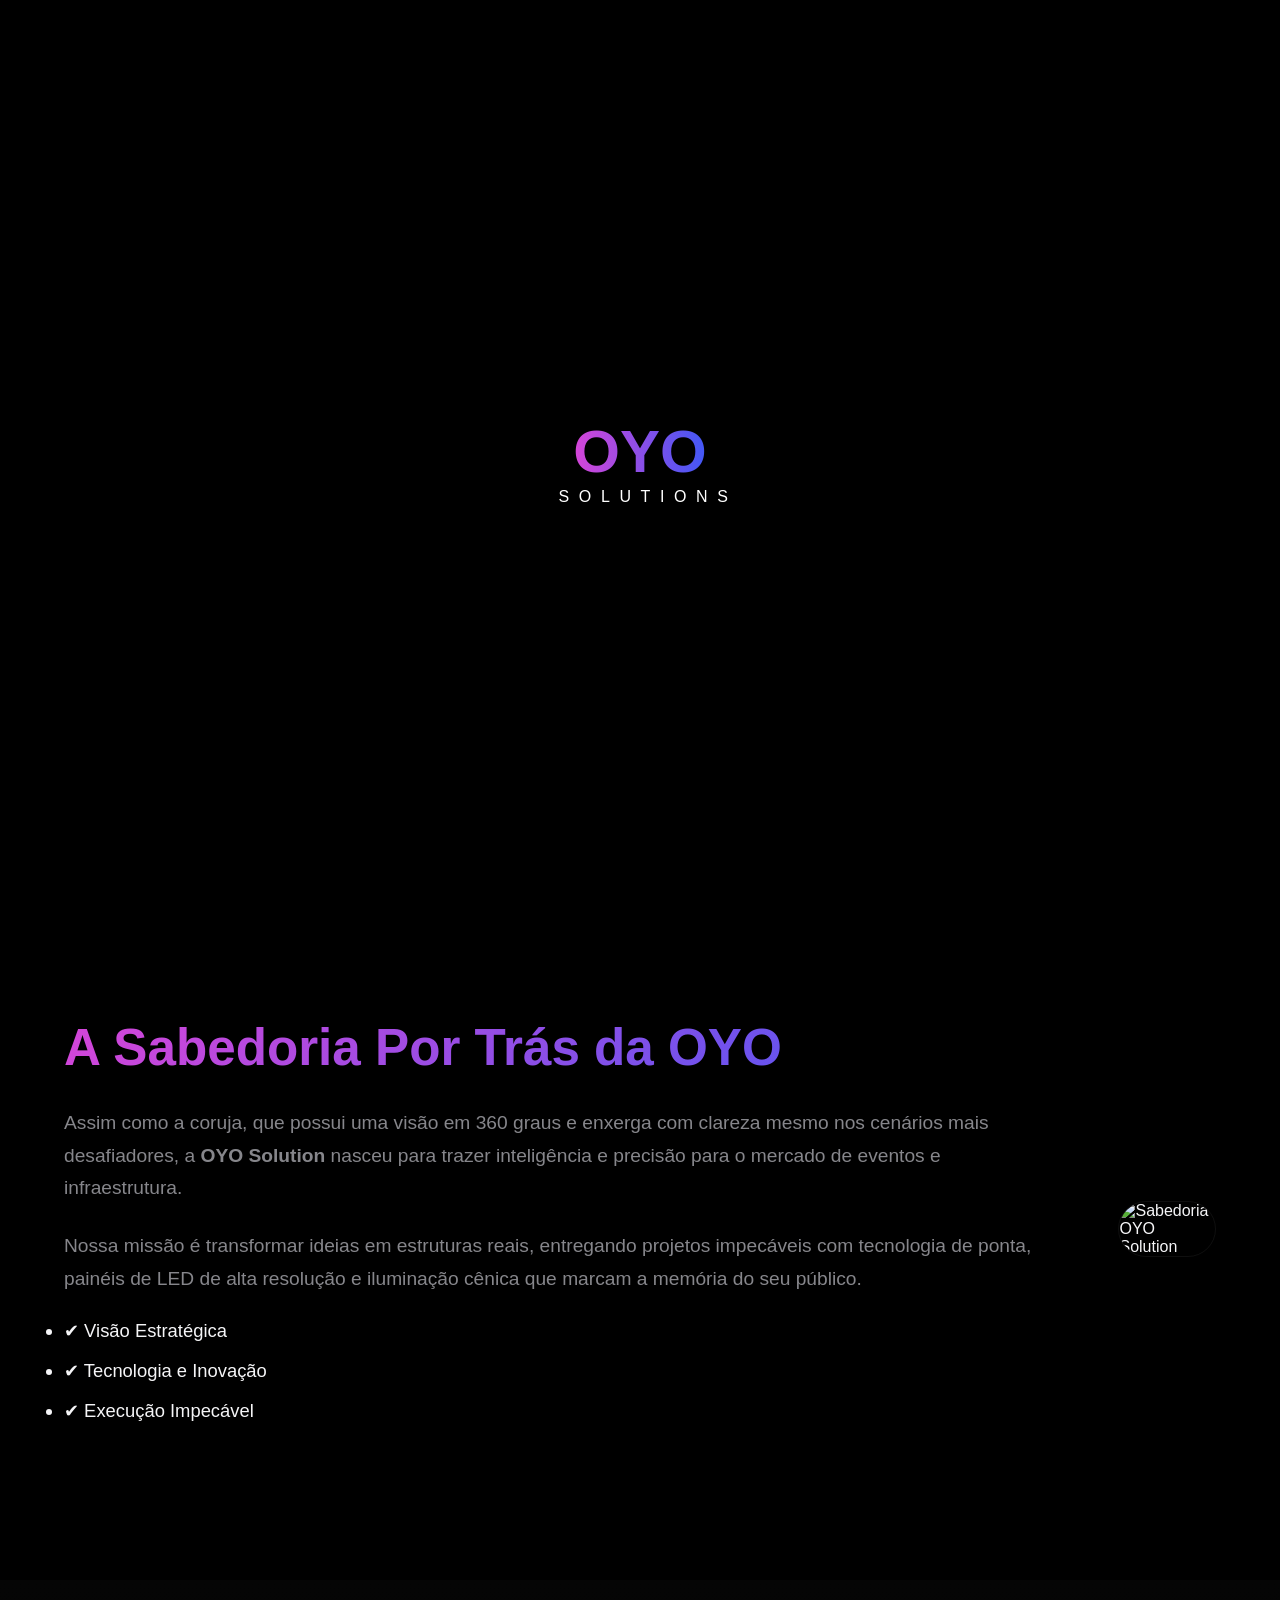
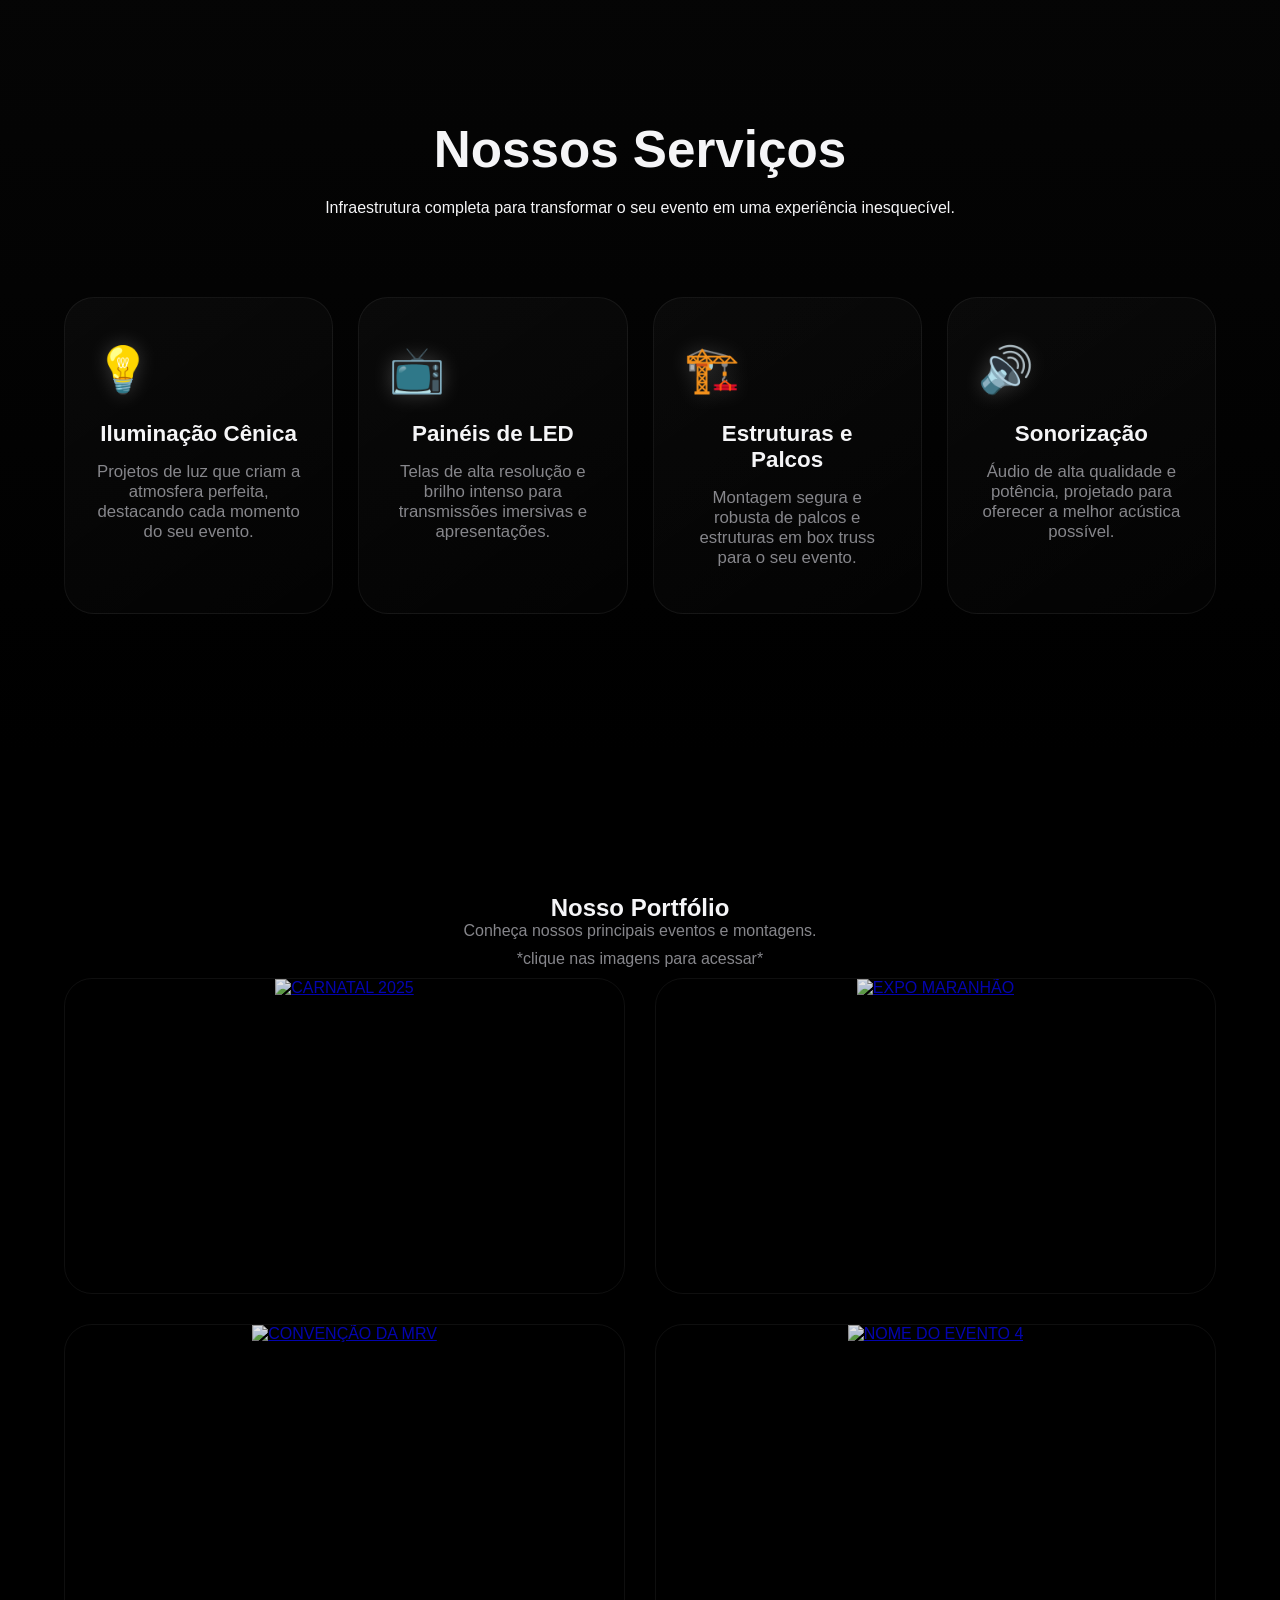
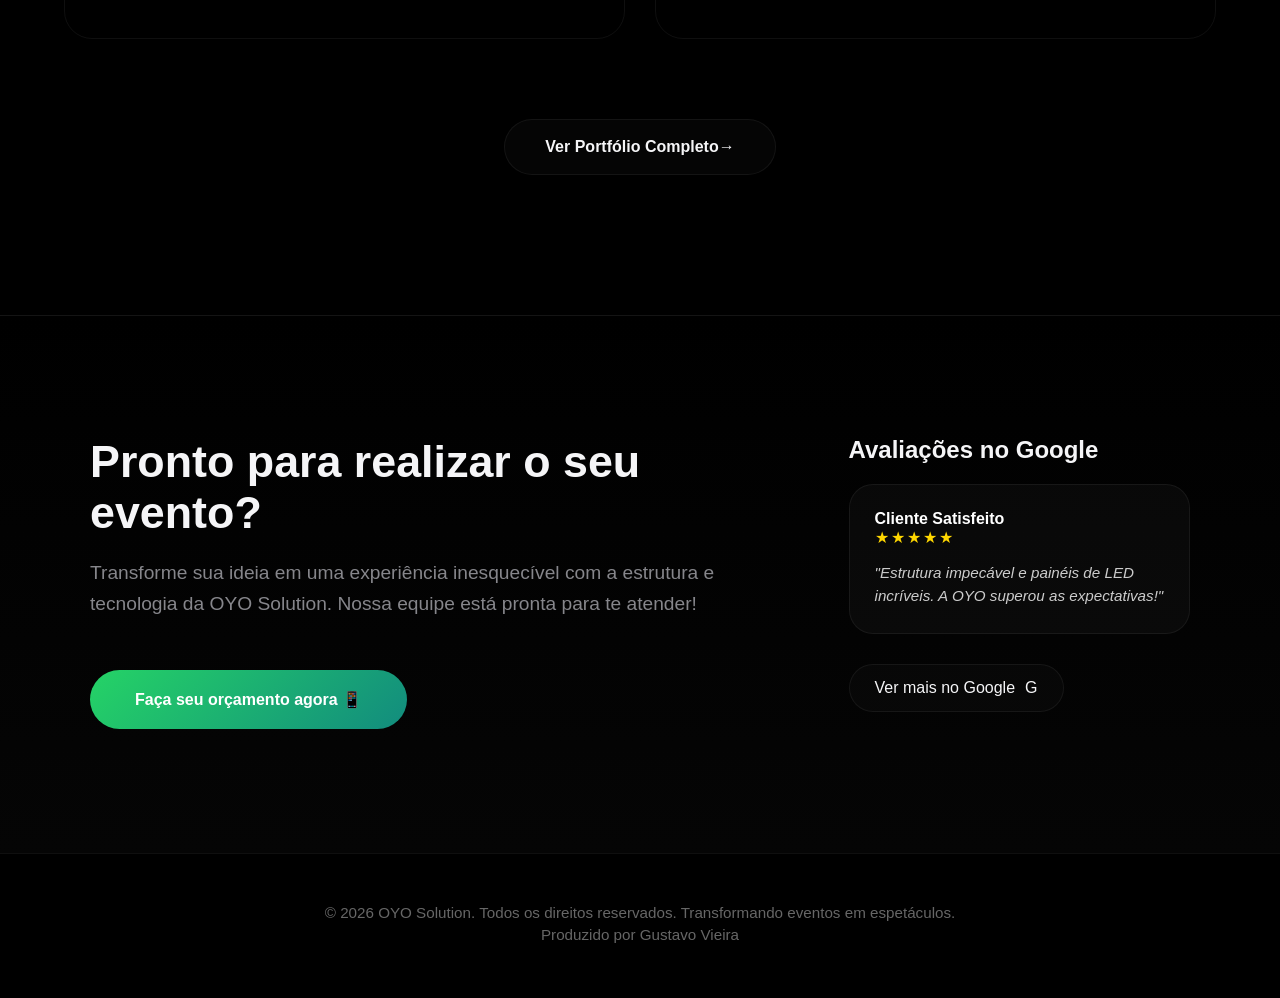
==== index.html @ ae196426 "Add files via upload" ====
<!DOCTYPE html>
<html lang="pt-BR">
<head>
    <meta charset="UTF-8">
    <meta name="viewport" content="width=device-width, initial-scale=1.0">
    <title>OYO Solution</title>
    
    <link href="https://unpkg.com/aos@2.3.1/dist/aos.css" rel="stylesheet">
    <link rel="stylesheet" href="style.css">

    <style>
        #preloader {
            position: fixed; top: 0; left: 0; width: 100%; height: 100%;
            background-color: #000000; z-index: 99999;
            display: flex; justify-content: center; align-items: center;
            transition: opacity 0.8s ease, visibility 0.8s ease;
        }
        
        #oyo-draw { width: 400px; max-width: 90vw; height: auto; }
        
        .draw-text-oyo {
            font-size: 75px; font-family: 'SF Pro Display', sans-serif; font-weight: 800;
            fill: transparent; stroke: #d645d8; stroke-width: 2px;
            stroke-dasharray: 800; stroke-dashoffset: 800;
            animation: drawLine 2s ease forwards, fillTextNeon 1s ease 1.8s forwards;
        }

        .draw-text-solutions {
            font-size: 20px; font-family: 'SF Pro Display', sans-serif; font-weight: 300; letter-spacing: 12px;
            fill: transparent; stroke: #ffffff; stroke-width: 1px;
            stroke-dasharray: 500; stroke-dashoffset: 500;
            animation: drawLine 2s ease 0.5s forwards, fillTextWhite 1s ease 2.2s forwards;
        }

        @keyframes drawLine { to { stroke-dashoffset: 0; } }
        @keyframes fillTextNeon { to { fill: url(#neon-grad); stroke-width: 0; } }
        @keyframes fillTextWhite { to { fill: #ffffff; stroke-width: 0; } }
        
        body.loaded #preloader { opacity: 0; visibility: hidden; pointer-events: none; }
    </style>
</head>
<body>

    <div id="preloader">
        <svg id="oyo-draw" viewBox="0 0 500 150">
            <defs>
                <linearGradient id="neon-grad" x1="0%" y1="0%" x2="100%" y2="0%">
                    <stop offset="0%" style="stop-color:#d645d8; stop-opacity:1" />
                    <stop offset="100%" style="stop-color:#4158f6; stop-opacity:1" />
                </linearGradient>
            </defs>
            <text x="50%" y="55%" dominant-baseline="middle" text-anchor="middle" class="draw-text-oyo">OYO</text>
            <text x="52%" y="90%" dominant-baseline="middle" text-anchor="middle" class="draw-text-solutions">SOLUTIONS</text>
        </svg>
    </div>

    <header class="cabecalho">
        <div class="logo-container">
            <h1 class="logo-texto">OYO <span>SOLUTION</span></h1>
        </div>
        <div class="menu-hamburguer" id="menu-hamburguer">
            <span class="linha"></span><span class="linha"></span><span class="linha"></span>
        </div>
        <nav class="menu" id="menu">
            <ul>
                <li><a href="#inicio">Início</a></li>
                <li><a href="#sobre">Sobre Nós</a></li>
                <li><a href="#servicos">Serviços</a></li>
                <li><a href="#portfolio">Portfólio</a></li>
                <li><a href="#contato">Contato</a></li>
            </ul>
        </nav>
    </header>

    <section id="inicio" class="hero">
        <video autoplay muted loop playsinline class="bg-video">
            <source src="video/evento-bg.mp4" type="video/mp4">
        </video>
        <div class="overlay-hero"></div>
        
        <div class="luz-marca-fundo"></div>

        <div class="hero-conteudo" data-aos="zoom-in" data-aos-duration="1200">
            <h2>A Sabedoria Que Inspira Nossa Jornada</h2>
            <p>Soluções inteligentes e inovadoras para o seu negócio.</p>
            <a href="#contato" class="btn-destaque glow-effect">Fale Conosco</a>
        </div>
    </section>

    <section id="sobre" class="sobre-nos">
        <div class="sobre-container">
            <div class="sobre-texto" data-aos="fade-right">
                <h2>A Sabedoria Por Trás da OYO</h2>
                <p>Assim como a coruja, que possui uma visão em 360 graus e enxerga com clareza mesmo nos cenários mais desafiadores, a <strong>OYO Solution</strong> nasceu para trazer inteligência e precisão para o mercado de eventos e infraestrutura.</p>
                <p>Nossa missão é transformar ideias em estruturas reais, entregando projetos impecáveis com tecnologia de ponta, painéis de LED de alta resolução e iluminação cênica que marcam a memória do seu público.</p>
                <ul class="sobre-diferenciais">
                    <li>✔ Visão Estratégica</li>
                    <li>✔ Tecnologia e Inovação</li>
                    <li>✔ Execução Impecável</li>
                </ul>
            </div>
            <div class="sobre-imagem" data-aos="fade-left">
                <img src="img/oyo_logo.png" alt="Sabedoria OYO Solution" class="foto-socio">
            </div>
        </div>
    </section>

    <section id="servicos" class="servicos-section">
        <div class="servicos-header" data-aos="fade-up">
            <h2>Nossos Serviços</h2>
            <p>Infraestrutura completa para transformar o seu evento em uma experiência inesquecível.</p>
        </div>
        <div class="servicos-grid">
            <div class="servico-card glow-effect" data-aos="fade-up" data-aos-delay="100">
                <div class="servico-conteudo">
                    <div class="servico-icone">💡</div>
                    <h3>Iluminação Cênica</h3>
                    <p>Projetos de luz que criam a atmosfera perfeita, destacando cada momento do seu evento.</p>
                </div>
            </div>
            <div class="servico-card glow-effect" data-aos="fade-up" data-aos-delay="200">
                <div class="servico-conteudo">
                    <div class="servico-icone">📺</div>
                    <h3>Painéis de LED</h3>
                    <p>Telas de alta resolução e brilho intenso para transmissões imersivas e apresentações.</p>
                </div>
            </div>
            <div class="servico-card glow-effect" data-aos="fade-up" data-aos-delay="300">
                <div class="servico-conteudo">
                    <div class="servico-icone">🏗️</div>
                    <h3>Estruturas e Palcos</h3>
                    <p>Montagem segura e robusta de palcos e estruturas em box truss para o seu evento.</p>
                </div>
            </div>
            <div class="servico-card glow-effect" data-aos="fade-up" data-aos-delay="400">
                <div class="servico-conteudo">
                    <div class="servico-icone">🔊</div>
                    <h3>Sonorização</h3>
                    <p>Áudio de alta qualidade e potência, projetado para oferecer a melhor acústica possível.</p>
                </div>
            </div>
        </div>
    </section>

       <section id="portfolio" class="portfolio-section">
        <div class="portfolio-header" data-aos="fade-up">
            <h2>Nosso Portfólio</h2>
            <p class="subtitulo">Conheça nossos principais eventos e montagens.</p>
            <p class="instrucao">*clique nas imagens para acessar*</p>
        </div>

        <div class="portfolio-grid portfolio-grid-2x2">
            <a href="evento.html" class="portfolio-item" data-aos="fade-up" data-aos-delay="100">
                <img src="img/carnatal_capa.png" alt="CARNATAL 2025">
                <div class="overlay"><h3>CARNATAL 2025</h3></div>
            </a>
            <a href="evento2.html" class="portfolio-item" data-aos="fade-up" data-aos-delay="200">
                <img src="img/expo1.jpeg" alt="EXPO MARANHÃO">
                <div class="overlay"><h3>EXPO MARANHÃO</h3></div>
            </a>
            <a href="evento3.html" class="portfolio-item" data-aos="fade-up" data-aos-delay="300">
                <img src="img/mrv-capa.jpeg" alt="CONVENÇÃO DA MRV">
                <div class="overlay"><h3>CONVENÇÃO DA MRV</h3></div>
            </a>
            <a href="todos-eventos.html" class="portfolio-item" data-aos="fade-up" data-aos-delay="400">
                <img src="img/oyo_logo.png" alt="NOME DO EVENTO 4"> 
                <div class="overlay"><h3>NOME DO EVENTO 4</h3></div>
            </a>
        </div>

        <div class="portfolio-botao-container" data-aos="fade-up">
            <a href="todos-eventos.html" class="btn-portfolio-completo glow-effect">
                Ver Portfólio Completo <span class="seta">→</span>
            </a>
        </div>
    </section>

    <section id="contato" class="contato-section">
        <div class="contato-container">
            <div class="contato-info" data-aos="fade-right">
                <h2>Pronto para realizar o seu evento?</h2>
                <p>Transforme sua ideia em uma experiência inesquecível com a estrutura e tecnologia da OYO Solution. Nossa equipe está pronta para te atender!</p>
                <a href="https://wa.me/55084988460925?text=Olá..." target="_blank" class="btn-whatsapp glow-effect">
                    Faça seu orçamento agora 📱
                </a>
            </div>
            <div class="contato-feedbacks" data-aos="fade-left">
                <h3>Avaliações no Google</h3>
                <div class="google-card glow-effect">
                    <p class="google-nome">Cliente Satisfeito</p>
                    <p class="google-estrelas">★★★★★</p>
                    <p class="google-texto">"Estrutura impecável e painéis de LED incríveis. A OYO superou as expectativas!"</p>
                </div>
                <a href="https://g.page/r/Cd2TT6g2Kn6JEBM/review" target="_blank" class="btn-ver-google glow-effect">
                    Ver mais no Google <span>G</span>
                </a>
            </div>
        </div>
    </section>

    <footer class="rodape">
        <p>&copy; 2026 OYO Solution. Todos os direitos reservados. Transformando eventos em espetáculos.</p>
        <p>Produzido por Gustavo Vieira</p>
    </footer>

    <script src="https://unpkg.com/aos@2.3.1/dist/aos.js"></script>
    <script src="script.js"></script>
</body>
</html>
---- style.css ----
/* ========================================================
   CONFIGURAÇÕES GERAIS E VARIÁVEIS
   ======================================================== */
html {
    scroll-behavior: smooth;
    scroll-padding-top: 90px;
}

:root {
    --cor-rosa: #d645d8;
    --cor-azul: #4158f6;
    --cor-primaria: #d645d8;
    --cor-fundo: #000000;
    --cor-superficie: rgba(255, 255, 255, 0.02);
    --cor-borda: rgba(255, 255, 255, 0.06);
    --cor-texto: #f5f5f7;
    --cor-texto-secundario: #86868b;
}

* {
    margin: 0; padding: 0; box-sizing: border-box;
    font-family: -apple-system, BlinkMacSystemFont, "SF Pro Display", "Segoe UI", Roboto, Helvetica, Arial, sans-serif;
    -webkit-font-smoothing: antialiased;
}

body {
    background-color: var(--cor-fundo); 
    color: var(--cor-texto); 
    overflow-x: hidden;
}

/* ========================================================
   CABEÇALHO (HEADER) E MENU
   ======================================================== */
.cabecalho {
    display: flex; justify-content: space-between; align-items: center;
    padding: 15px 50px; background-color: rgba(0, 0, 0, 0.6);
    border-bottom: 1px solid var(--cor-borda); position: sticky; top: 0; z-index: 9999;
    backdrop-filter: saturate(180%) blur(25px); -webkit-backdrop-filter: saturate(180%) blur(25px);
}

.logo-texto { font-size: 32px; font-weight: 700; letter-spacing: 1px; color: #fff; }
.logo-texto span {
    font-weight: 400; font-size: 16px; letter-spacing: 4px;
    background: linear-gradient(135deg, var(--cor-rosa), var(--cor-azul));
    -webkit-background-clip: text; -webkit-text-fill-color: transparent;
}

.menu ul { list-style: none; display: flex; gap: 35px; }
.menu a { color: var(--cor-texto-secundario); text-decoration: none; font-weight: 500; transition: color 0.4s ease; }
.menu a:hover { color: var(--cor-texto); text-shadow: 0 0 10px rgba(255, 255, 255, 0.3); }

/* ========================================================
   EFEITOS GLOW (CARTÕES E CURSOR DO RATO)
   ======================================================== */
.glow-effect { position: relative; overflow: hidden; }
.glow-effect::before {
    content: ''; position: absolute;
    top: var(--mouse-y, 0); left: var(--mouse-x, 0);
    transform: translate(-50%, -50%); width: 350px; height: 350px;
    background: radial-gradient(circle, rgba(214, 69, 216, 0.15) 0%, rgba(65, 88, 246, 0.1) 40%, transparent 70%);
    opacity: 0; transition: opacity 0.3s ease; pointer-events: none; z-index: 0;
}
.glow-effect:hover::before { opacity: 1; }

/* Mantém os textos em cima da luz */
.servico-conteudo, .overlay, .btn-destaque, .btn-whatsapp, .btn-portfolio-completo, .google-card { position: relative; z-index: 1; }

/* Efeito da luz a seguir o rato globalmente */
.cursor-glow {
    position: fixed; top: 0; left: 0;
    width: 300px; height: 300px;
    background: radial-gradient(circle, rgba(214, 69, 216, 0.12) 0%, rgba(65, 88, 246, 0.08) 40%, transparent 70%);
    border-radius: 50%; pointer-events: none; z-index: 9997; 
    transform: translate(-1000px, -1000px); transition: opacity 0.5s ease;
    opacity: 0; mix-blend-mode: screen; will-change: transform;
}

/* ========================================================
   HERO SECTION (COM VÍDEO E LUZ DE FUNDO)
   ======================================================== */
.hero {
    height: 90vh; display: flex; align-items: center; justify-content: center;
    text-align: center; padding: 0 20px; position: relative; overflow: hidden;
}

.bg-video {
    position: absolute; top: 0; left: 0; width: 100%; height: 100%;
    object-fit: cover; z-index: -3;
}

.overlay-hero {
    position: absolute; top: 0; left: 0; width: 100%; height: 100%;
    background: rgba(0, 0, 0, 0.75); z-index: -2;
}

.luz-marca-fundo {
    position: absolute; top: 50%; left: 50%; transform: translate(-50%, -50%);
    width: 70vw; height: 70vw;
    background: radial-gradient(circle, rgba(214, 69, 216, 0.3) 0%, rgba(65, 88, 246, 0.2) 40%, transparent 70%);
    filter: blur(80px); z-index: -1; pointer-events: none;
}

.hero-conteudo h2 { font-size: 4.5rem; font-weight: 800; letter-spacing: -2px; margin-bottom: 25px; color: #fff; text-shadow: 0 0 30px rgba(214, 69, 216, 0.4); }
.hero-conteudo p { font-size: 1.4rem; margin-bottom: 50px; color: #e0e0e0; max-width: 650px; margin: 0 auto 50px auto; }
.btn-destaque {
    padding: 18px 50px; background: var(--cor-texto); color: var(--cor-fundo); text-decoration: none;
    font-weight: 600; border-radius: 980px; font-size: 1.15rem; transition: all 0.4s ease; display: inline-block;
}
.btn-destaque:hover { transform: translateY(-3px) scale(1.02); background: #ffffff; }

/* ========================================================
   SECÇÃO SÓCIO (APRESENTAÇÃO)
   ======================================================== */
.socio-section { padding: 140px 5%; background: linear-gradient(180deg, var(--cor-fundo) 0%, rgba(214, 69, 216, 0.05) 100%); }
.socio-container { display: flex; align-items: center; justify-content: space-between; max-width: 1200px; margin: 0 auto; gap: 80px; }
.socio-imagem-box { position: relative; width: 100%; max-width: 480px; }
.glow-socio { position: absolute; top: 50%; left: 50%; transform: translate(-50%, -50%); width: 120%; height: 120%; background: radial-gradient(circle, rgba(214, 69, 216, 0.25) 0%, rgba(65, 88, 246, 0.15) 40%, transparent 70%); filter: blur(50px); z-index: 0; }
.foto-socio { position: relative; z-index: 1; width: 100%; border-radius: 35px; border: 1px solid var(--cor-borda); box-shadow: 0 30px 60px rgba(0,0,0,0.6); }

.socio-texto { flex: 1; }
.tag-socio { display: inline-block; padding: 8px 18px; border-radius: 50px; background: rgba(214, 69, 216, 0.1); color: var(--cor-rosa); font-size: 0.85rem; font-weight: 700; text-transform: uppercase; letter-spacing: 2px; margin-bottom: 20px; border: 1px solid rgba(214, 69, 216, 0.3); }
.socio-texto h2 { font-size: 3rem; font-weight: 700; margin-bottom: 25px; color: #fff; }
.socio-texto h2 span { background: linear-gradient(135deg, var(--cor-rosa), var(--cor-azul)); -webkit-background-clip: text; -webkit-text-fill-color: transparent; }
.socio-texto p { font-size: 1.15rem; color: var(--cor-texto-secundario); margin-bottom: 20px; line-height: 1.7; }
.socio-assinatura { margin-top: 30px; }

/* ========================================================
   SOBRE NÓS
   ======================================================== */
.sobre-nos { padding: 140px 5%; background: var(--cor-fundo); }
.sobre-container { display: flex; align-items: center; justify-content: space-between; max-width: 1200px; margin: 0 auto; gap: 80px; }
.sobre-texto h2 { font-size: 3.2rem; font-weight: 700; margin-bottom: 30px; background: linear-gradient(135deg, var(--cor-rosa), var(--cor-azul)); -webkit-background-clip: text; -webkit-text-fill-color: transparent; }
.sobre-texto p { font-size: 1.2rem; color: var(--cor-texto-secundario); line-height: 1.7; margin-bottom: 25px; }
.sobre-diferenciais li { font-size: 1.15rem; color: var(--cor-texto); margin-bottom: 18px; font-weight: 500; }
.sobre-imagem img { width: 100%; max-width: 500px; border-radius: 40px; border: 1px solid var(--cor-borda); box-shadow: 0 40px 80px rgba(0,0,0,0.8); }

/* ========================================================
   SERVIÇOS
   ======================================================== */
.servicos-section { padding: 140px 5%; background: linear-gradient(180deg, #050505 0%, #000000 100%); }
.servicos-header { text-align: center; margin-bottom: 80px; }
.servicos-header h2 { font-size: 3.2rem; font-weight: 700; margin-bottom: 20px; }
.servicos-grid { display: grid; grid-template-columns: repeat(4, 1fr); gap: 25px; max-width: 1200px; margin: 0 auto; }
.servico-card {
    display: flex; flex-direction: column; align-items: center; text-align: left;
    background: linear-gradient(145deg, rgba(255,255,255,0.03) 0%, rgba(255,255,255,0.01) 100%);
    padding: 45px 30px; border-radius: 30px; border: 1px solid var(--cor-borda); height: 100%; transition: all 0.5s ease;
}
/* ========================================================
   SERVIÇOS (CORREÇÃO DA ANIMAÇÃO DO BALÃO)
   ======================================================== */
.servico-card {
    display: flex; flex-direction: column; align-items: center; text-align: left;
    background: linear-gradient(145deg, rgba(255,255,255,0.03) 0%, rgba(255,255,255,0.01) 100%);
    padding: 45px 30px; border-radius: 30px; border: 1px solid var(--cor-borda); 
    height: 100%; transition: all 0.5s ease;
}

/* O !important garante que a animação funcione mesmo com o AOS ativo */
.servico-card:hover { 
    transform: translateY(-12px) !important; 
    border-color: rgba(255, 255, 255, 0.15); 
    box-shadow: 0 20px 40px rgba(0,0,0,0.6); 
}

/* Garante que o ícone, o título e o texto fiquem acima do brilho do mouse */
.servico-card > * {
    position: relative;
    z-index: 1;
}

.servico-icone { font-size: 2.8rem; margin-bottom: 25px; filter: drop-shadow(0 0 10px rgba(255, 255, 255, 0.2)); }
.servico-card h3 { font-size: 1.4rem; margin-bottom: 15px; font-weight: 600; text-align: center; }
.servico-card p { color: var(--cor-texto-secundario); font-size: 1.05rem; text-align: center; }
.servico-icone { font-size: 2.8rem; margin-bottom: 25px; filter: drop-shadow(0 0 10px rgba(255, 255, 255, 0.2)); }
.servico-card h3 { font-size: 1.4rem; margin-bottom: 15px; font-weight: 600; text-align: center; }
.servico-card p { color: var(--cor-texto-secundario); font-size: 1.05rem; text-align: center; }

/* ========================================================
   PORTFÓLIO (COM EFEITO DE DESLIZE)
   ======================================================== */
.portfolio-section { padding: 140px 5%; background-color: var(--cor-fundo); text-align: center; }
.portfolio-header p { margin-bottom: 10px; color: var(--cor-texto-secundario); }
.portfolio-grid { display: grid; gap: 30px; max-width: 1200px; margin: 0 auto 80px auto; grid-template-columns: repeat(2, 1fr); }

.portfolio-item { position: relative; border-radius: 28px; overflow: hidden; display: block; aspect-ratio: 16/9; border: 1px solid var(--cor-borda); }
.portfolio-item img { width: 100%; height: 100%; object-fit: cover; filter: grayscale(20%) brightness(0.9); transition: all 0.6s ease; }
.portfolio-item:hover img { transform: scale(1.1); filter: grayscale(0%) brightness(1); }

.overlay { 
    position: absolute; top: 0; left: 0; width: 100%; height: 100%; 
    background: rgba(0, 0, 0, 0.65); backdrop-filter: blur(5px); 
    display: flex; justify-content: center; align-items: center; 
    opacity: 0; transition: all 0.4s ease; 
}
.portfolio-item:hover .overlay { opacity: 1; }

.overlay h3 {
    color: #ffffff; font-size: 1.8rem; font-weight: 700; letter-spacing: 2px; text-align: center;
    transform: translateY(30px); transition: transform 0.5s cubic-bezier(0.25, 1, 0.5, 1);
}
.portfolio-item:hover .overlay h3 { transform: translateY(0); }

.btn-portfolio-completo { display: inline-flex; padding: 18px 40px; background-color: var(--cor-superficie); color: var(--cor-texto); text-decoration: none; font-weight: 600; border-radius: 980px; border: 1px solid var(--cor-borda); transition: all 0.4s ease; }

/* ========================================================
   CONTATO E AVALIAÇÕES GOOGLE
   ======================================================== */
.contato-section { padding: 120px 5%; background: linear-gradient(180deg, #000000 0%, #050505 100%); border-top: 1px solid var(--cor-borda); }
.contato-container { display: flex; justify-content: space-between; align-items: flex-start; max-width: 1100px; margin: 0 auto; gap: 60px; }
.contato-info h2 { font-size: 2.8rem; margin-bottom: 20px; }
.contato-info p { font-size: 1.2rem; color: var(--cor-texto-secundario); margin-bottom: 30px; line-height: 1.6; }
.btn-whatsapp { display: inline-block; padding: 20px 45px; background: linear-gradient(135deg, #25D366, #128C7E); color: #fff; text-decoration: none; font-weight: 600; border-radius: 980px; margin-top: 20px; }

.contato-feedbacks h3 { margin-bottom: 20px; font-size: 1.5rem; }
.google-card { background: rgba(255,255,255,0.03); padding: 25px; border-radius: 24px; border: 1px solid var(--cor-borda); margin-bottom: 20px; }
.google-header { display: flex; justify-content: space-between; align-items: center; margin-bottom: 10px; }
.google-nome { font-weight: 600; color: #fff; }
.google-data { font-size: 0.85rem; color: var(--cor-texto-secundario); }
.google-estrelas { color: #FFD700; margin-bottom: 15px; letter-spacing: 2px; }
.google-texto { font-style: italic; color: #ccc; line-height: 1.5; font-size: 0.95rem; }

.btn-ver-google { display: inline-flex; gap: 10px; padding: 14px 25px; background-color: var(--cor-superficie); color: var(--cor-texto); text-decoration: none; border-radius: 980px; border: 1px solid var(--cor-borda); margin-top: 10px; }

/* ========================================================
   RODAPÉ E MENU HAMBURGUER
   ======================================================== */
.rodape { text-align: center; padding: 50px 20px; background-color: #000; color: #666; font-size: 0.95rem; border-top: 1px solid var(--cor-borda); }
.rodape p { margin-bottom: 5px; }

.menu-hamburguer { display: none; }

/* ========================================================
   PÁGINA: TODOS OS EVENTOS (PORTFÓLIO COMPLETO)
   ======================================================== */
.loader-content { text-align: center; display: flex; flex-direction: column; align-items: center; }
.logo-animada { font-size: 2.2rem; font-weight: 700; color: #fff; margin-bottom: 25px; letter-spacing: 2px; animation: pulsarText 1.5s infinite alternate; }
.logo-animada span { font-weight: 300; letter-spacing: 4px; background: linear-gradient(135deg, var(--cor-rosa), var(--cor-azul)); -webkit-background-clip: text; -webkit-text-fill-color: transparent; }
.barra-carregamento { width: 250px; height: 4px; background: rgba(255, 255, 255, 0.1); border-radius: 10px; overflow: hidden; }
.progresso { height: 100%; width: 0%; background: linear-gradient(90deg, var(--cor-rosa), var(--cor-azul)); box-shadow: 0 0 10px var(--cor-rosa); animation: carregarBarra 2.5s cubic-bezier(0.4, 0, 0.2, 1) forwards; }

@keyframes carregarBarra { 0% { width: 0%; } 50% { width: 60%; } 100% { width: 100%; } }
@keyframes pulsarText { from { opacity: 0.7; } to { opacity: 1; text-shadow: 0 0 15px rgba(214, 69, 216, 0.3); } }

.hero-interna { padding: 160px 5% 80px; text-align: center; background: linear-gradient(180deg, rgba(214, 69, 216, 0.05) 0%, var(--cor-fundo) 100%); position: relative; }
.hero-interna h1 { font-size: 3.5rem; font-weight: 800; margin-bottom: 15px; color: #fff; text-shadow: 0 0 30px rgba(255, 255, 255, 0.1); }
.hero-interna p { font-size: 1.2rem; color: var(--cor-texto-secundario); max-width: 600px; margin: 0 auto; }

.galeria-grid-completa { display: grid; grid-template-columns: repeat(auto-fill, minmax(320px, 1fr)); gap: 30px; max-width: 1300px; margin: 0 auto 60px auto; padding: 0 5%; }

.btn-voltar { display: inline-flex; align-items: center; padding: 16px 35px; background-color: var(--cor-superficie); color: var(--cor-texto); text-decoration: none; border-radius: 980px; border: 1px solid var(--cor-borda); font-weight: 600; font-size: 1.05rem; transition: all 0.4s ease; backdrop-filter: blur(10px); }
.btn-voltar:hover { background-color: rgba(255, 255, 255, 0.08); transform: translateX(-8px); box-shadow: 0 10px 20px rgba(0,0,0,0.4); border-color: rgba(255, 255, 255, 0.2); }

.animar-scroll { opacity: 0; animation: fadeUpIn 1s cubic-bezier(0.25, 1, 0.5, 1) 0.5s forwards; }
@keyframes fadeUpIn { from { opacity: 0; transform: translateY(30px); } to { opacity: 1; transform: translateY(0); } }

/* ========================================================
   RESPONSIVIDADE (TABLET E TELEMÓVEL)
   ======================================================== */
@media (max-width: 1100px) { 
    .servicos-grid { grid-template-columns: repeat(2, 1fr); } 
}

@media (max-width: 768px) {
    .cabecalho { padding: 15px 20px; }
    
    .cursor-glow { display: none !important; } /* Desativa o brilho global no telemóvel para não travar */
    
    .menu-hamburguer { display: flex; flex-direction: column; gap: 6px; cursor: pointer; z-index: 10000; }
    .menu-hamburguer .linha { width: 28px; height: 3px; background-color: #fff; transition: all 0.3s ease; border-radius: 3px; }
    
    .menu { display: none; position: absolute; top: 100%; left: 0; width: 100%; background: rgba(0,0,0,0.95); padding: 20px; flex-direction: column; align-items: center; border-bottom: 1px solid var(--cor-borda); }
    .menu.ativo { display: flex; }
    .menu ul { flex-direction: column; gap: 20px; text-align: center; }
    
    .hero-conteudo h2 { font-size: 3rem; }
    .hero-interna h1 { font-size: 2.8rem; }
    
    .socio-container, .sobre-container, .contato-container { flex-direction: column; gap: 50px; text-align: center; }
    .socio-imagem-box, .sobre-imagem img { max-width: 100%; }
    
    .servicos-grid, .portfolio-grid, .galeria-grid-completa { grid-template-columns: 1fr; gap: 20px; }
}
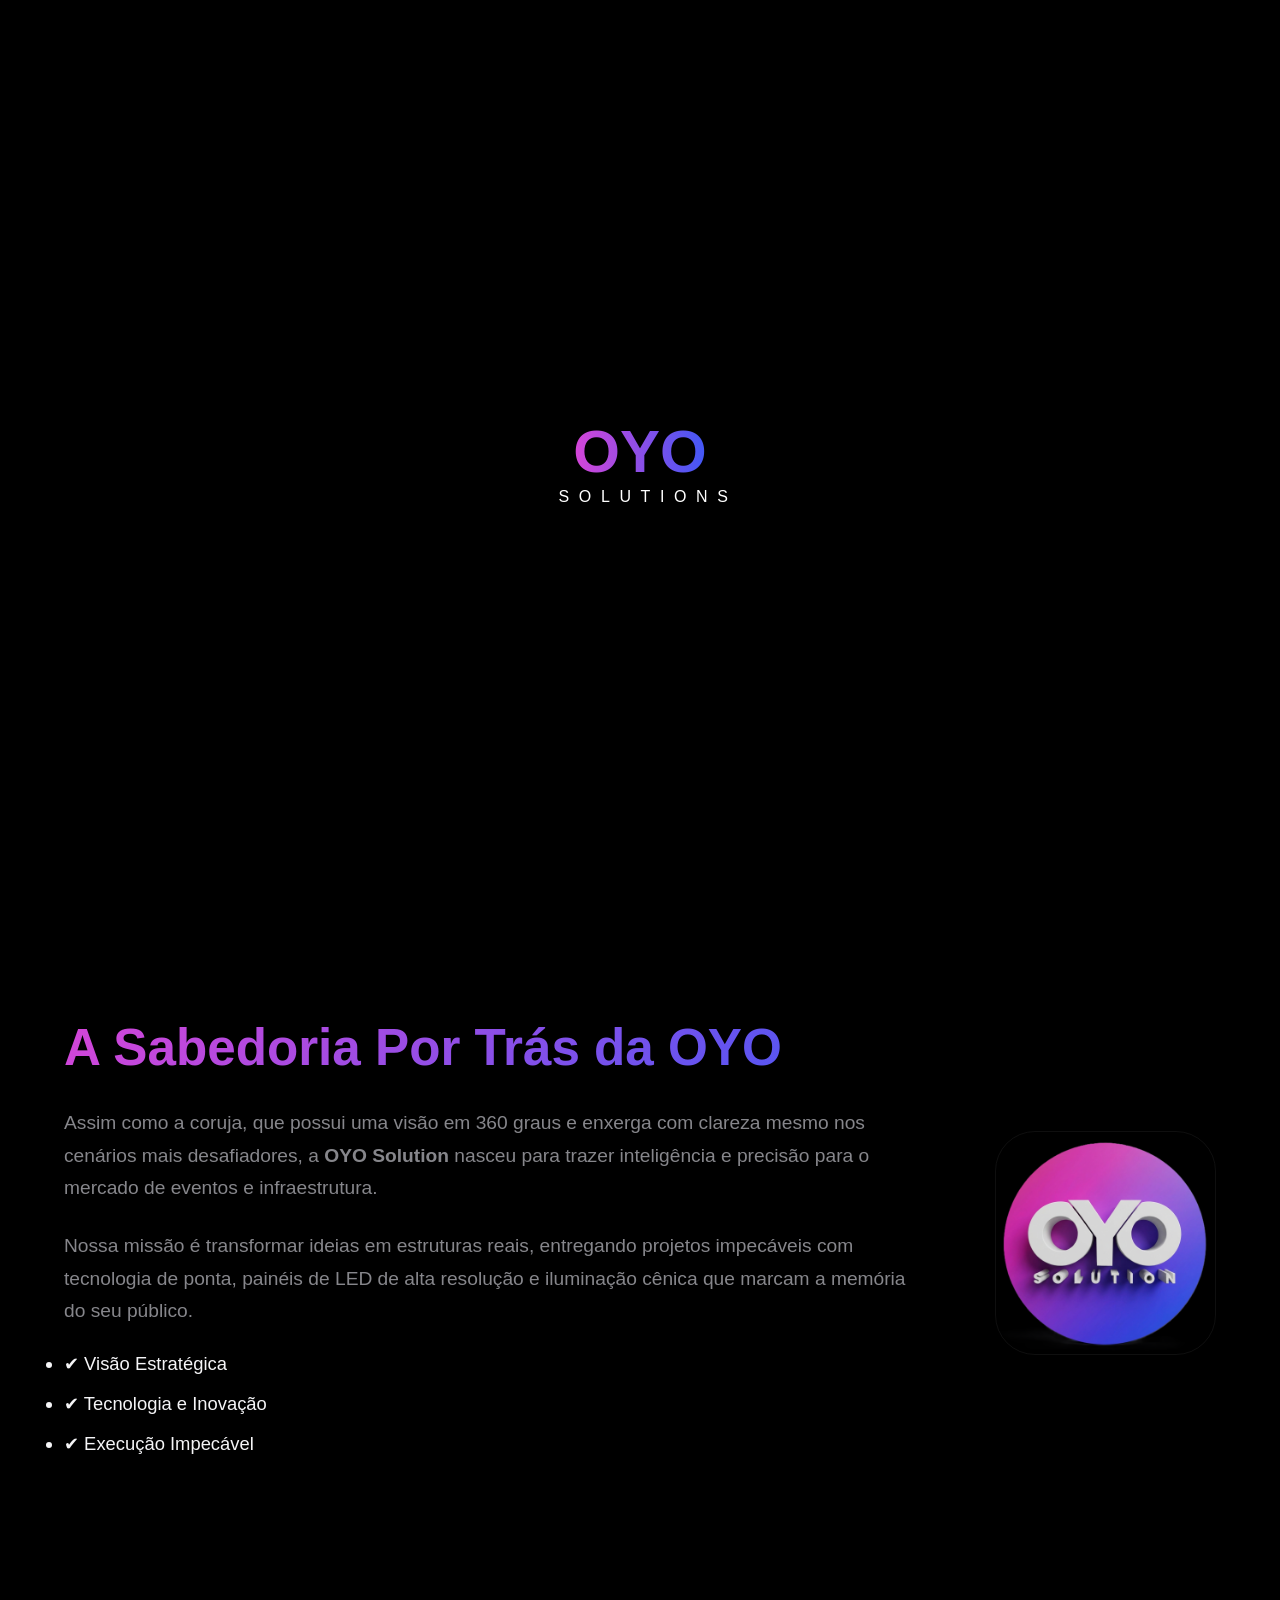
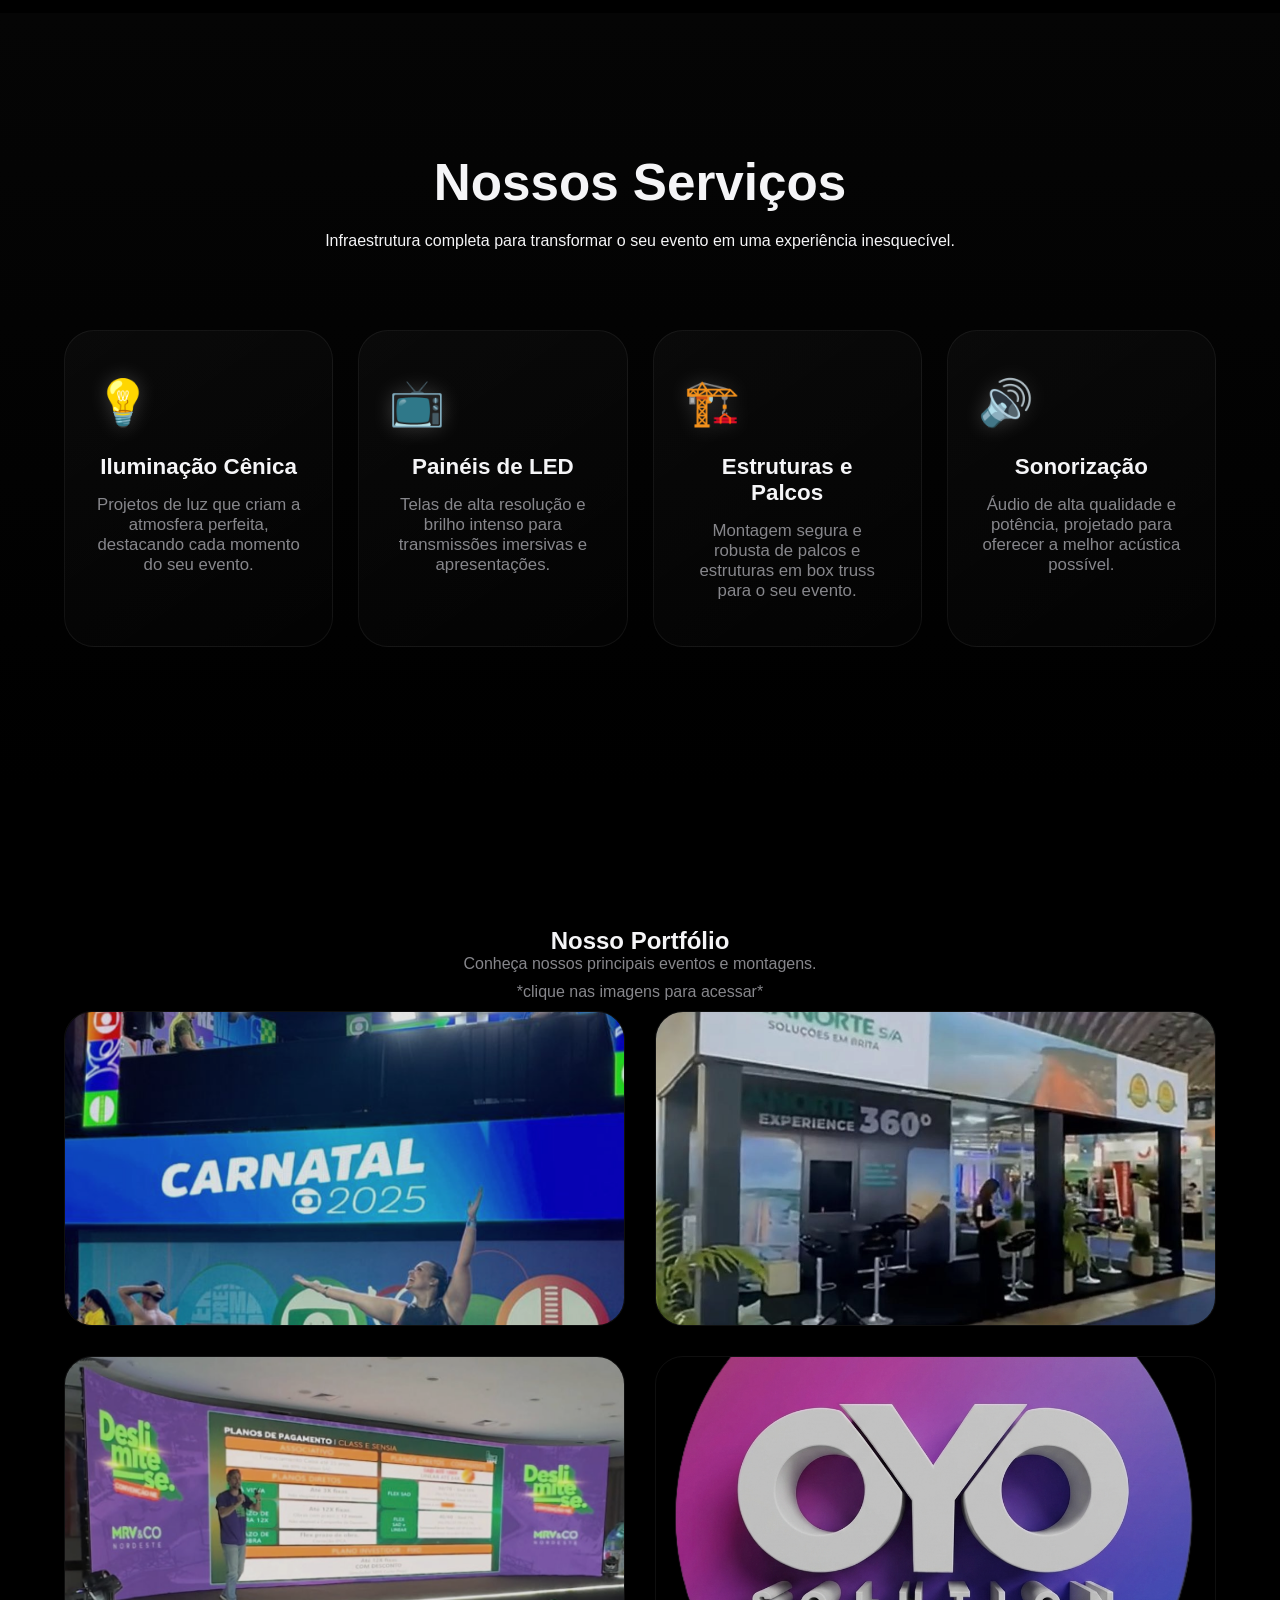
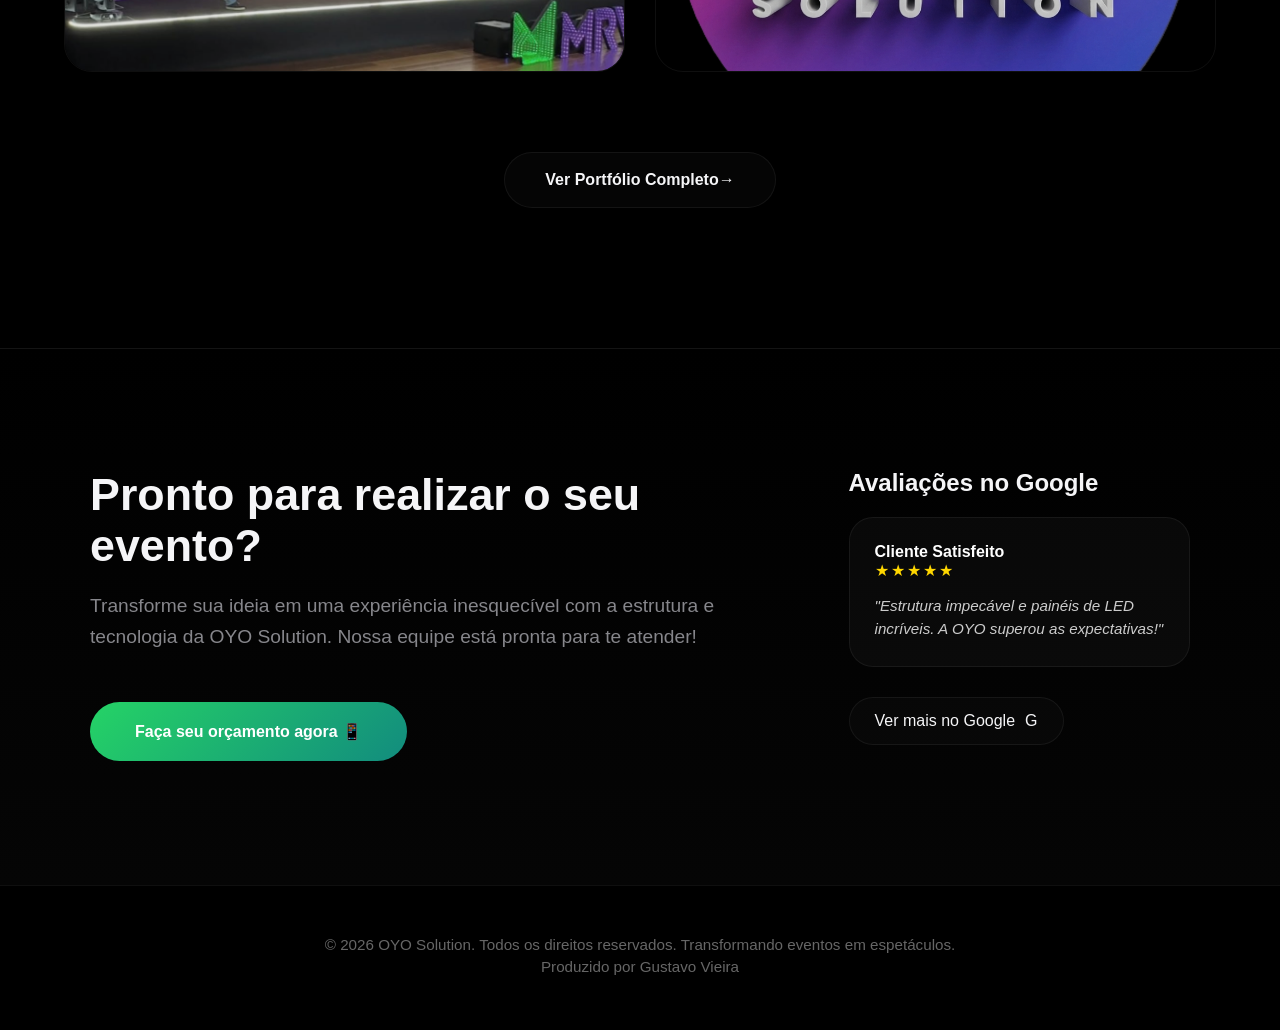
==== commit d7699b5a: "Update index.html" ====
--- a/index.html
+++ b/index.html
@@ -73,9 +73,7 @@
     </header>
 
     <section id="inicio" class="hero">
-        <video autoplay muted loop playsinline class="bg-video">
-            <source src="video/evento-bg.mp4" type="video/mp4">
-        </video>
+   
         <div class="overlay-hero"></div>
         
         <div class="luz-marca-fundo"></div>
@@ -206,4 +204,4 @@
     <script src="https://unpkg.com/aos@2.3.1/dist/aos.js"></script>
     <script src="script.js"></script>
 </body>
-</html>+</html>
